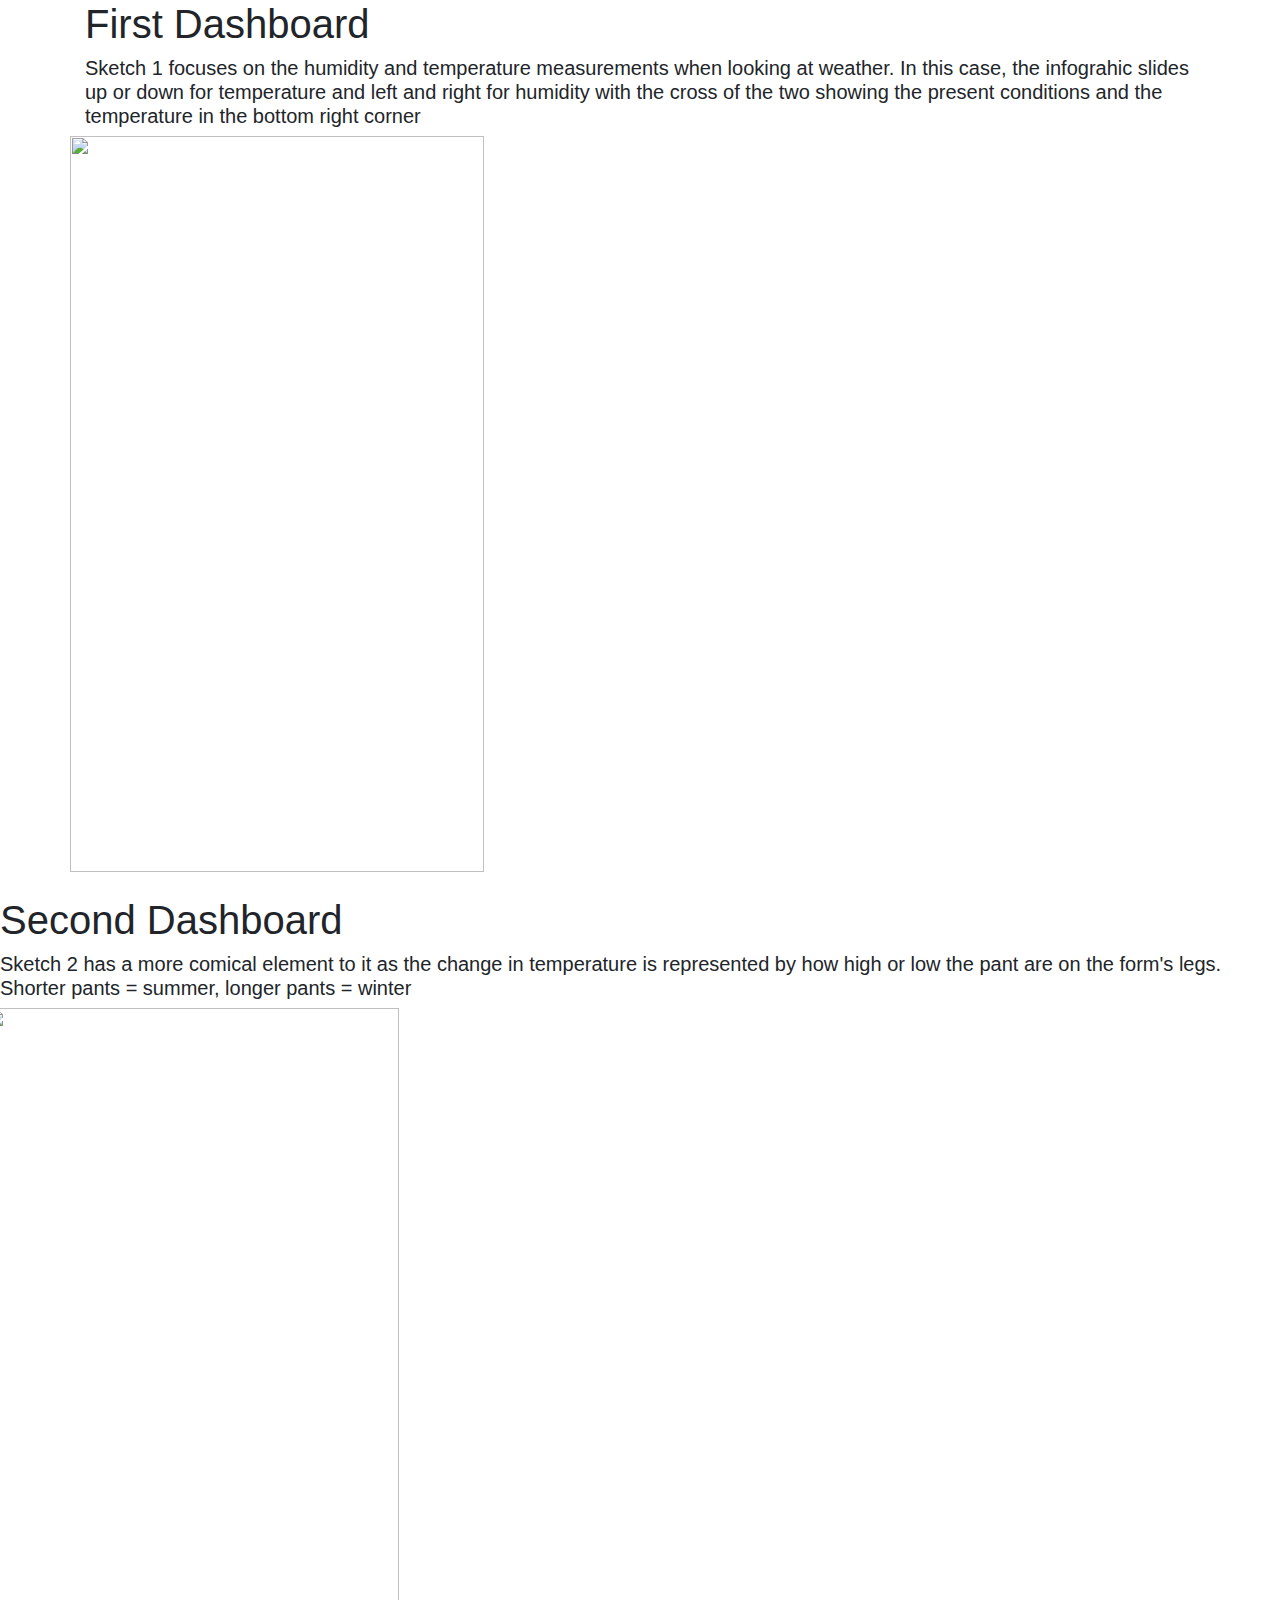
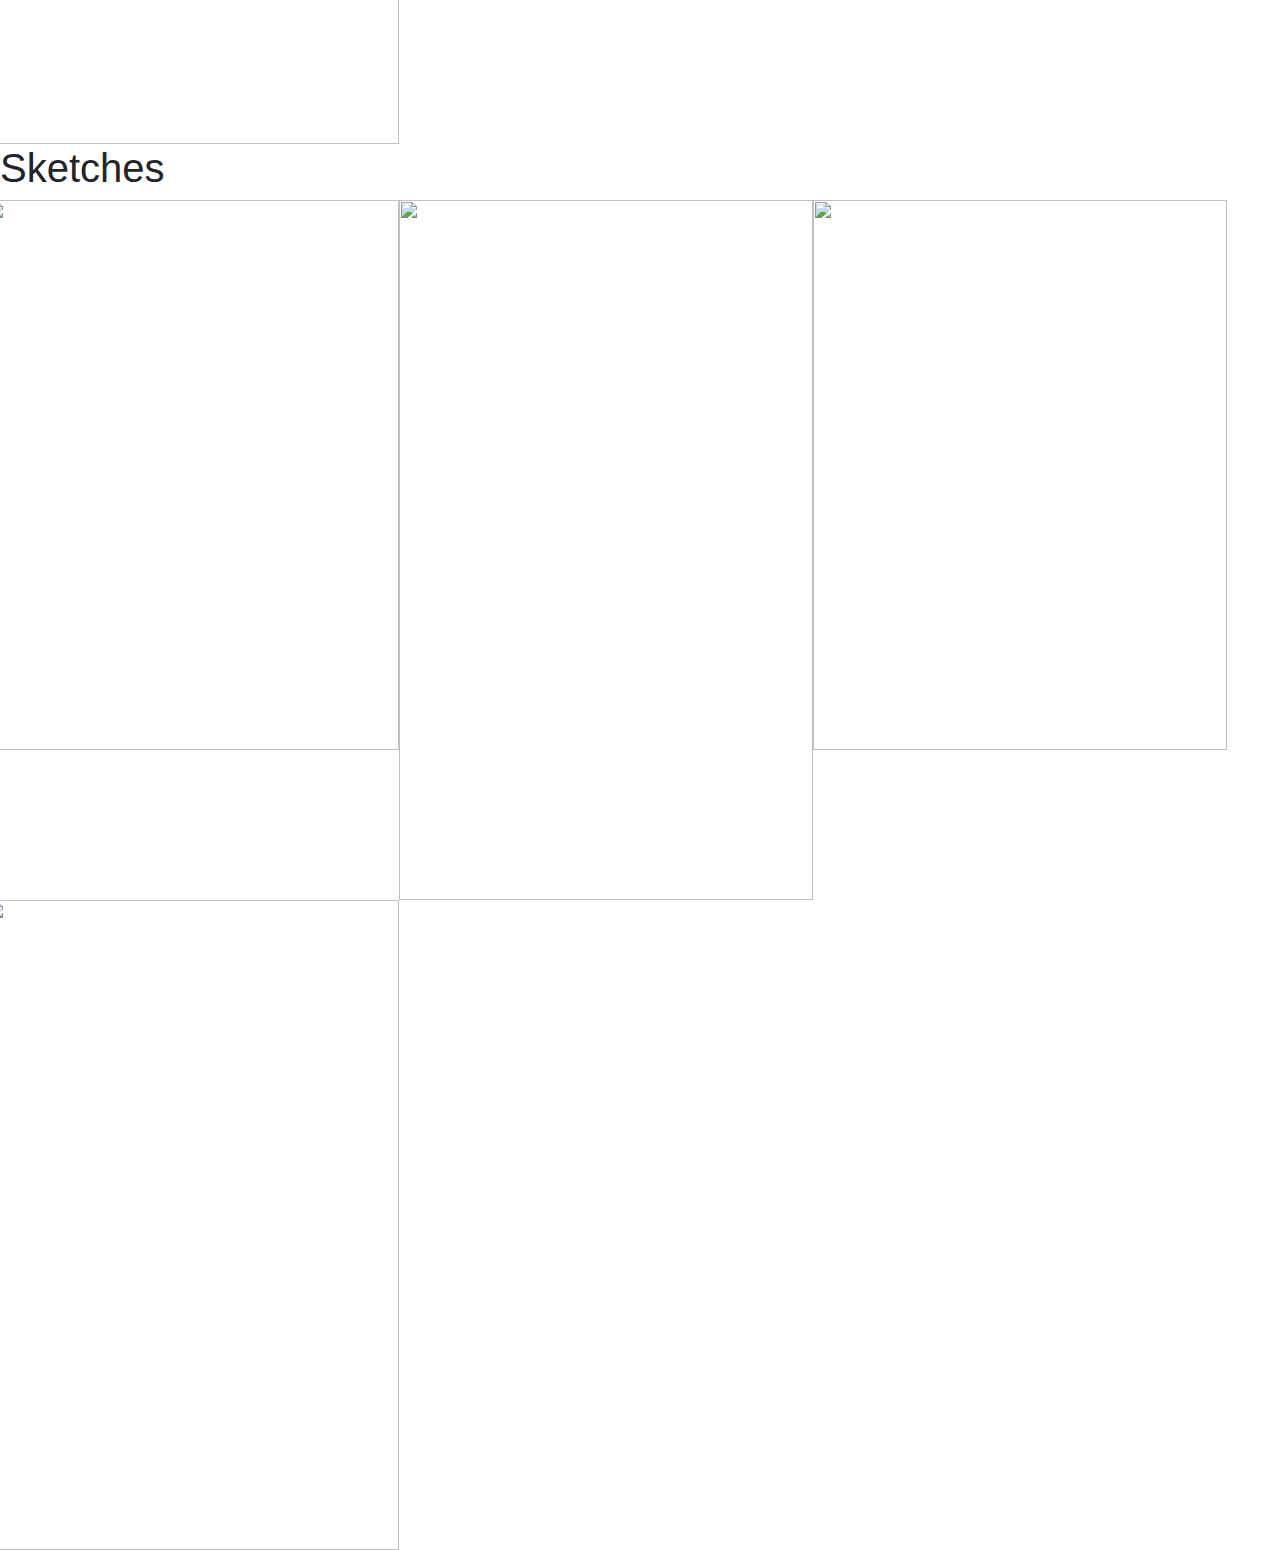
==== Project_2/index.html @ bc3b7d24 "Update index.html" ====
<!DOCTYPE html>
<html lang="en">
<head>
    <meta charset="UTF-8">
    <title>Weather App - Project 2</title>
    <link rel="stylesheet" href="https://maxcdn.bootstrapcdn.com/bootstrap/4.0.0/css/bootstrap.min.css" integrity="sha384-Gn5384xqQ1aoWXA+058RXPxPg6fy4IWvTNh0E263XmFcJlSAwiGgFAW/dAiS6JXm" crossorigin="anonymous">
    <link href="style.css" rel="stylesheet"/>
</head>
<body>
    
<div class="container">
    <div class="row">
        <h1 class="col-md-12">First Dashboard</h1>
        <h5 class="col-md-12"> Sketch 1 focuses on the humidity and temperature measurements when looking at weather. In this case, the infograhic slides up or down for temperature and left and right for humidity with the cross of the two showing the present conditions and the temperature in the bottom right corner </h5>
        <img src="4.032-Proj2(Part1)-1.jpg" height="736" width="414">
        <!--<div id="mobile1"></div>-->
        </div>
    </div>
    
    <br/>
    <div class="row">
        <h1 class="col-md-12">Second Dashboard</h1>
        <h5 class="col-md-12"> Sketch 2 has a more comical element to it as the change in temperature is represented by how high or low the pant are on the form's legs. Shorter pants = summer, longer pants = winter </h5>
        <img src="4.032-Proj2(Part1)-2(inkscape).jpg" height="736" width="414" />
        <!--<div id="mobile2"></div>-->
    </div>

<div class="row">
        <h1 class="col-md-12">Sketches</h1>
        <img src="sketch1.jpg" height="550" width="414"/>
        <img src="sketch2.jpg" height="700" width="414"/>
        <img src="sketch3.jpg" height="550" width="414"/>
        <img src="sketch4.jpg" height="650" width="414"/>
    
    </div>
</div>
    
        
  
<script src="https://d3js.org/d3.v4.min.js"></script>
<script src="script.js"></script>
</body>
</html>
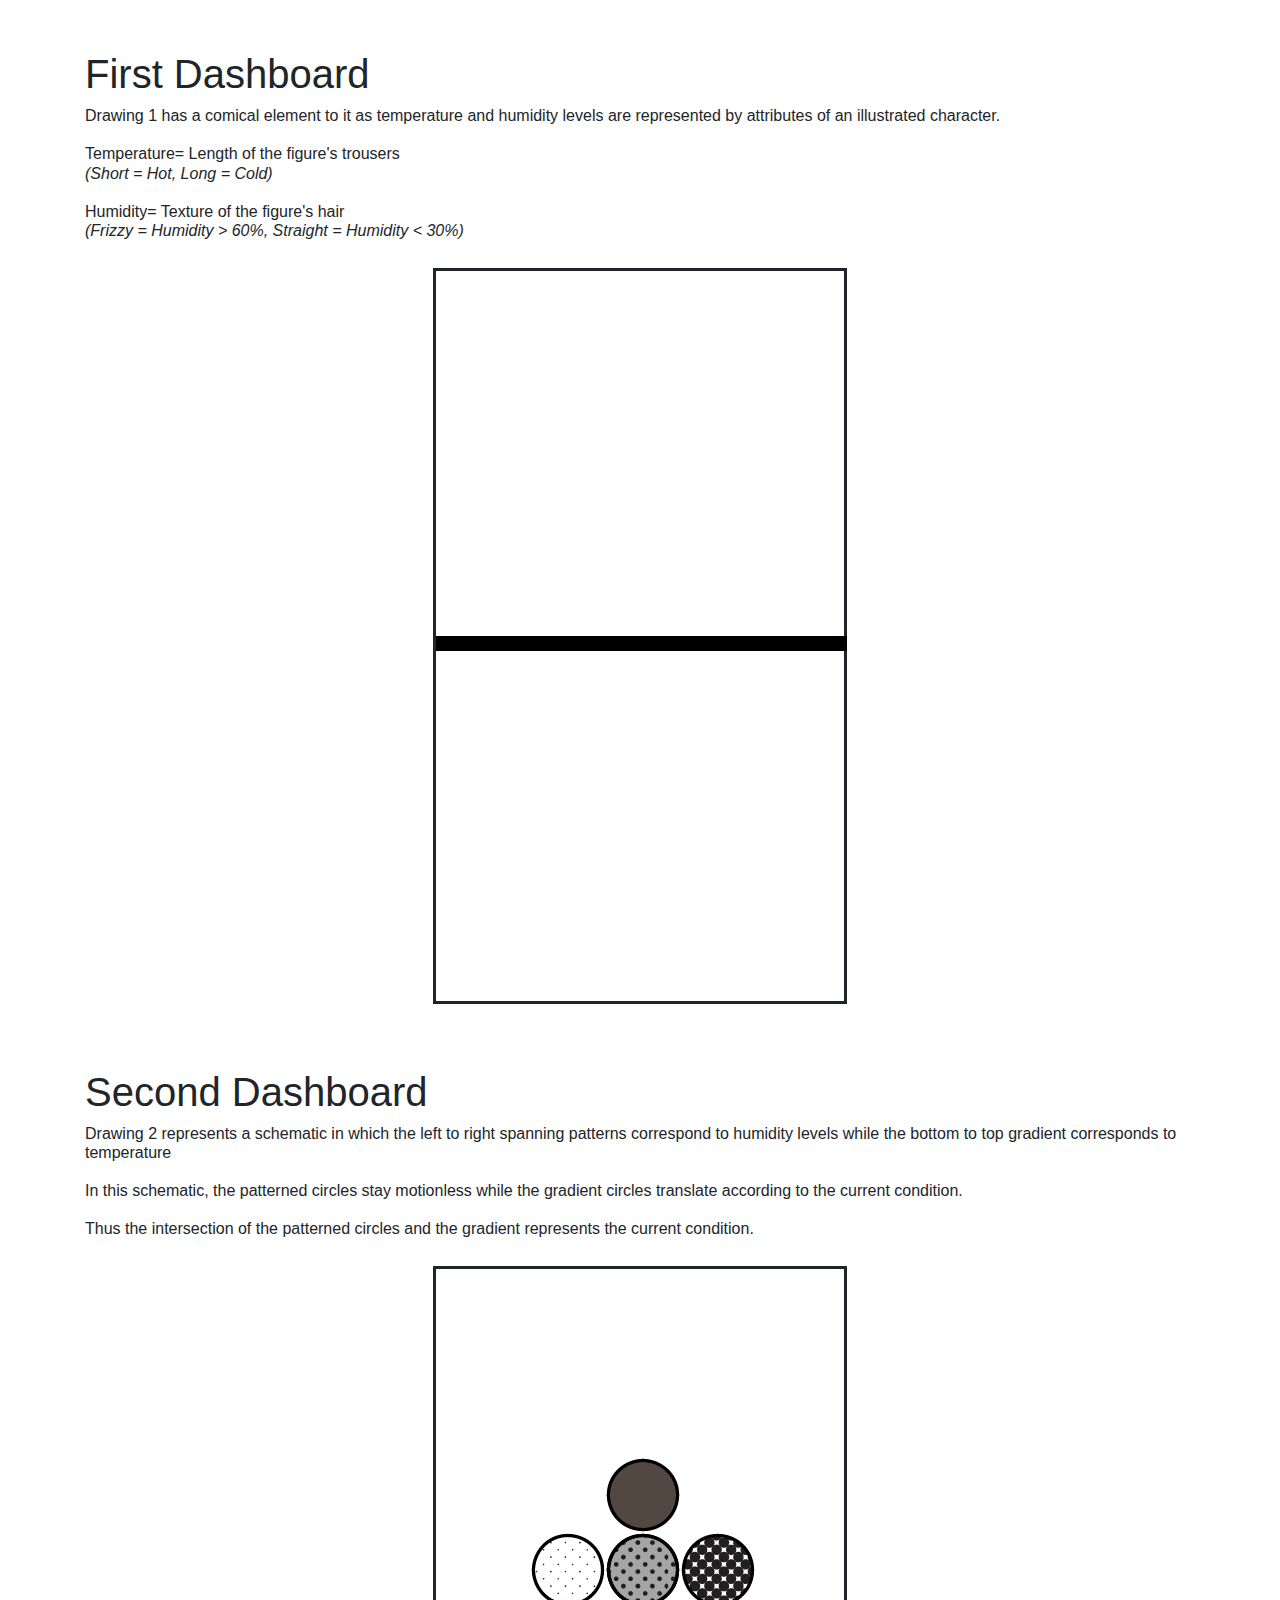
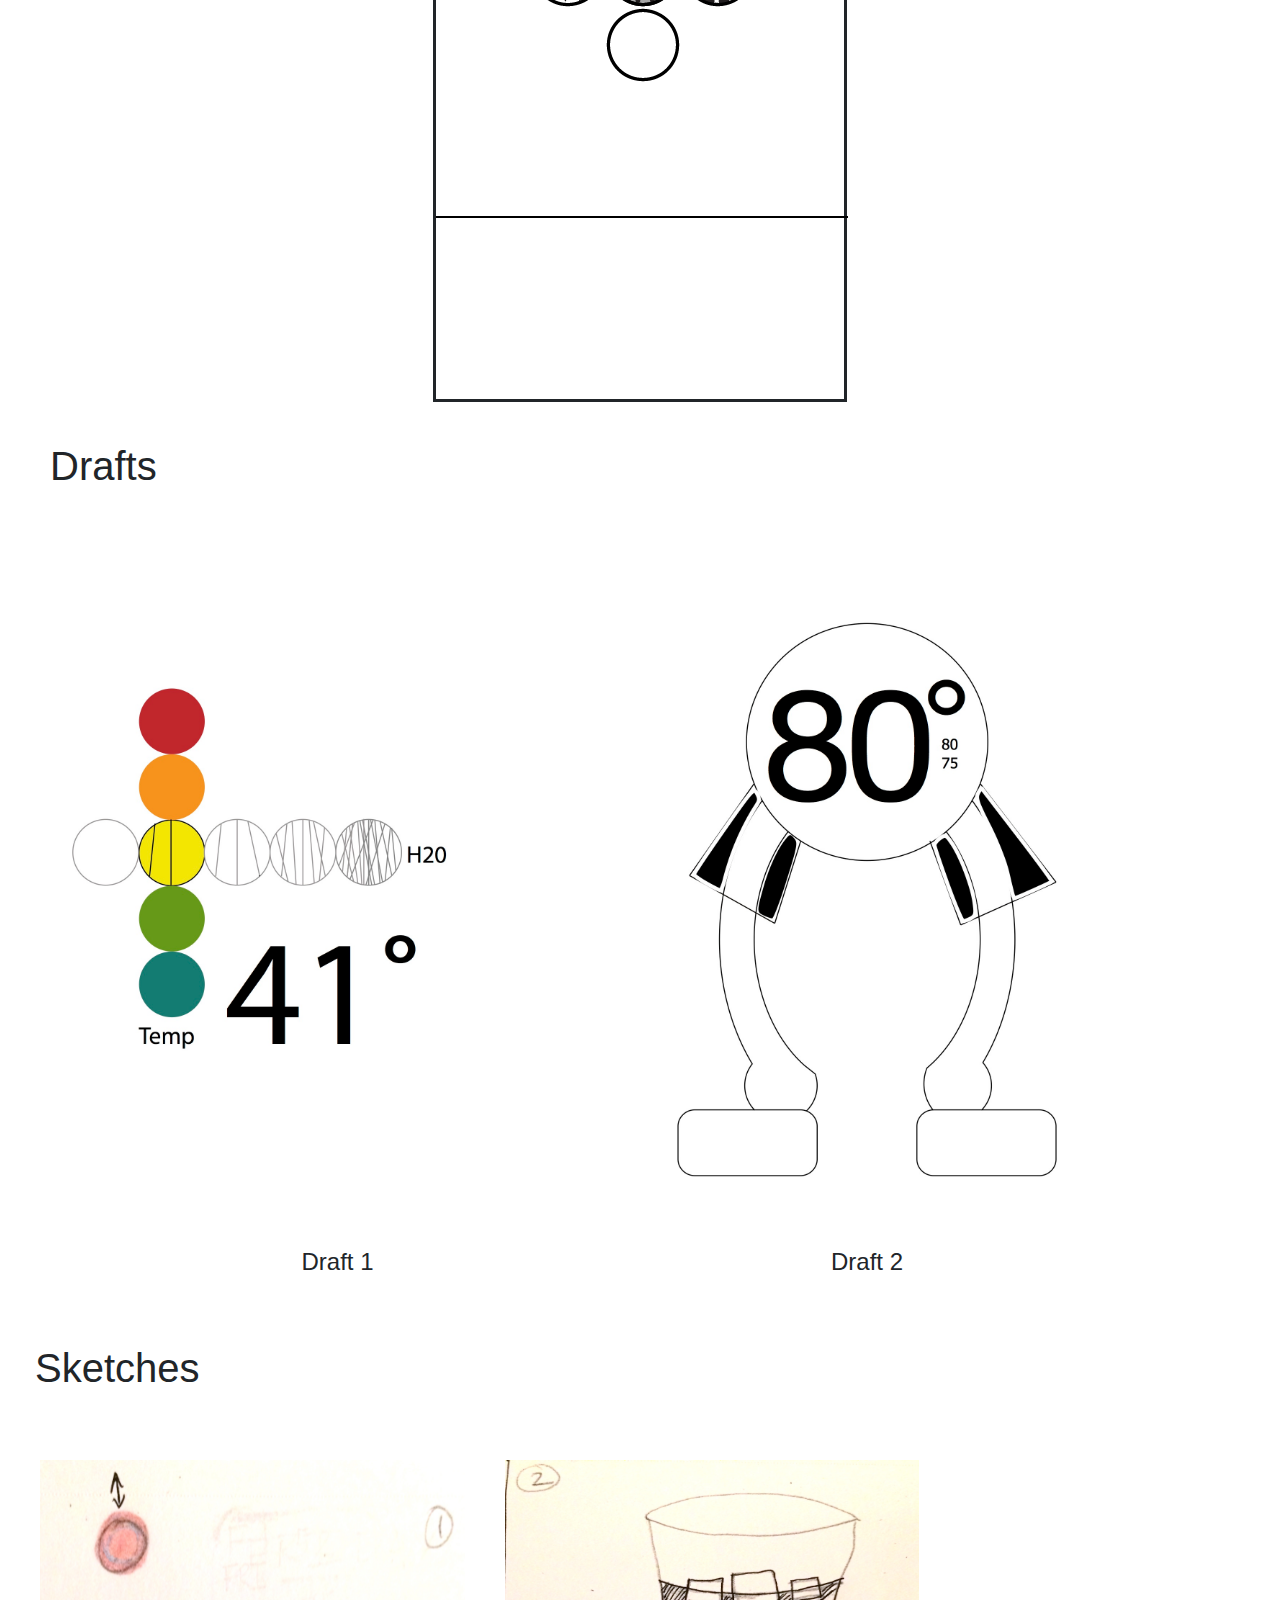
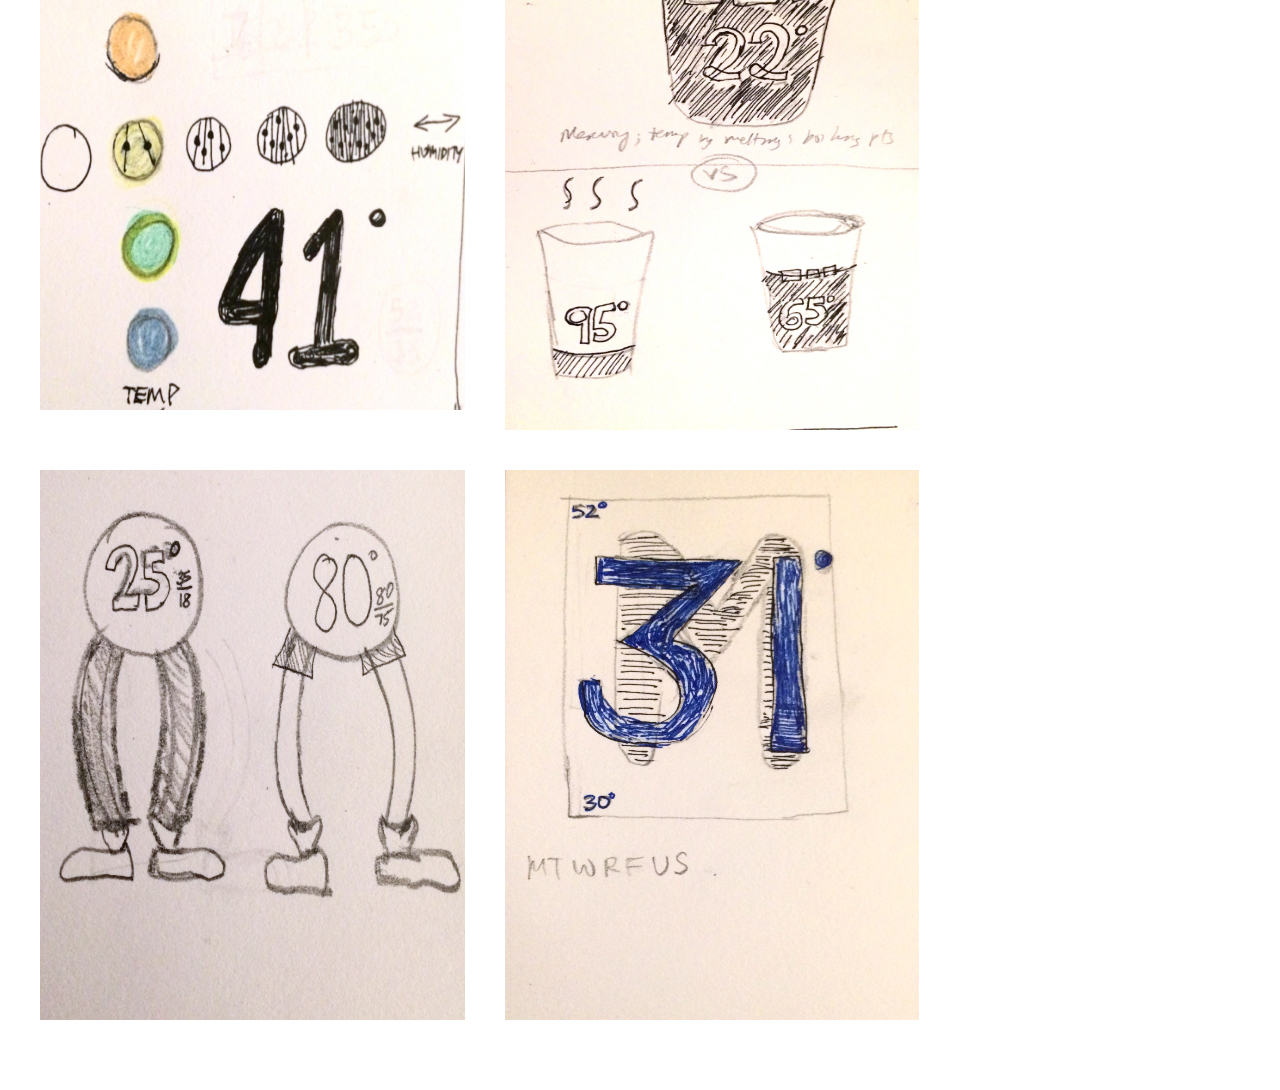
==== commit fa43142f: "final edit 1" ====
--- a/Project_2/index.html
+++ b/Project_2/index.html
@@ -3,41 +3,99 @@
 <head>
     <meta charset="UTF-8">
     <title>Weather App - Project 2</title>
+    
     <link rel="stylesheet" href="https://maxcdn.bootstrapcdn.com/bootstrap/4.0.0/css/bootstrap.min.css" integrity="sha384-Gn5384xqQ1aoWXA+058RXPxPg6fy4IWvTNh0E263XmFcJlSAwiGgFAW/dAiS6JXm" crossorigin="anonymous">
-    <link href="style.css" rel="stylesheet"/>
+    <link href="https://fonts.googleapis.com/css?family=Fira+Sans:300,400,500,700" rel="stylesheet">
+    <link href="style.css" rel="stylesheet"/>  
 </head>
+    
 <body>
     
 <div class="container">
+    
     <div class="row">
         <h1 class="col-md-12">First Dashboard</h1>
-        <h5 class="col-md-12"> Sketch 1 focuses on the humidity and temperature measurements when looking at weather. In this case, the infograhic slides up or down for temperature and left and right for humidity with the cross of the two showing the present conditions and the temperature in the bottom right corner </h5>
-        <img src="4.032-Proj2(Part1)-1.jpg" height="736" width="414">
-        <!--<div id="mobile1"></div>-->
+        <h6 class="col-md-12"> Drawing 1 has a comical element to it as temperature and humidity levels are represented by attributes of an illustrated character. 
+        <br/> 
+        <br/>
+        Temperature= Length of the figure's trousers
+        <br/><i>(Short = Hot, Long = Cold)</i>
+        <br/>
+        <br/>   
+        Humidity= Texture of the figure's hair
+        <br/>
+        <i>(Frizzy = Humidity > 60%, Straight = Humidity < 30%)</i>
+        <br/>
+        <br/>
+        </h6>
+            
+        <div id="mobile1">
+        <div id = "humiditysection">
         </div>
+        <div class="line" id="line1"></div>
+        <div id = "tempsection">
+        </div>  
+        </div>   
     </div>
     
     <br/>
     <div class="row">
         <h1 class="col-md-12">Second Dashboard</h1>
-        <h5 class="col-md-12"> Sketch 2 has a more comical element to it as the change in temperature is represented by how high or low the pant are on the form's legs. Shorter pants = summer, longer pants = winter </h5>
-        <img src="4.032-Proj2(Part1)-2(inkscape).jpg" height="736" width="414" />
-        <!--<div id="mobile2"></div>-->
+        <h6 class="col-md-12"> Drawing 2 represents a schematic in which the left to right spanning patterns correspond to humidity levels while the bottom to top gradient corresponds to temperature
+        <br/>
+        <br/>
+        In this schematic, the patterned circles stay motionless while the gradient circles translate according to the current condition.
+        <br/>  
+        <br/>
+        Thus the intersection of the patterned circles and the gradient represents the current condition.
+        <br/>
+        <br/>
+        </h6>
+        <div id="mobile2">
+            <div id = "imgsection">
+            <img id = "tempcircles" src="images1/temp.png"/>
+            <img id = "humcircles" src="images1/humidity.png"/>
+            </div>
+            <div class="line2" id="line2"></div>
+            <div id = "txtsection">
+            </div>
+        </div>
     </div>
-
+            
+    
+</div>    
+        
+<div class="row">
+    <h1 class="col-md-12">Drafts</h1>
+    
+    <div class="col-6">
+    <img src="drafts/4.032-Proj2(Part1)-1.jpg" height="736" width="414" alt=""style="border:5px;margin:5px;"/>
+    <center><figcaption><font size="+2">Draft 1</font></figcaption></center>
+    </div>
+    
+    <div class="col-6"><figure>
+    <img src="drafts/4.032-Proj2(Part1)-2(inkscape).jpg" height="736" width="414" alt=""style="border:5px;margin:5px;"/>
+        <center><figcaption><font size="+2">Draft 2</font></figcaption></center></figure>     
+    <br/>
+    <br/>
+    <br/>                         
+    </div>
+    
 <div class="row">
         <h1 class="col-md-12">Sketches</h1>
-        <img src="sketch1.jpg" height="550" width="414"/>
-        <img src="sketch2.jpg" height="700" width="414"/>
-        <img src="sketch3.jpg" height="550" width="414"/>
-        <img src="sketch4.jpg" height="650" width="414"/>
-    
+        <br/>
+        <br/>
+        <br/>
+        <br/>
+        <img src="sketches/sketch1.jpg" height="550" width="425"style="border:50px;margin:20px;clear:both;"/>
+        <img src="sketches/sketch2.jpg" height="570" width="414"style="border:50px;margin:20px;clear:both;"/>
+        <img src="sketches/sketch3.jpg" height="550" width="425"style="border:50px;margin:20px;clear:both;"/>
+        <img src="sketches/sketch4.jpg" height="550" width="414"style="border:50px;margin:20px;clear:both;"/>
     </div>
-</div>
-    
-        
+</div>  
   
 <script src="https://d3js.org/d3.v4.min.js"></script>
 <script src="script.js"></script>
 </body>
+    
 </html>
--- a/Project_2/style.css
+++ b/Project_2/style.css
@@ -0,0 +1,75 @@
+body {
+    padding: 50px;
+}
+
+figure {
+    display: inline-block;
+}
+
+img{
+    max-width: 100%
+    height: auto
+}
+
+.line {
+    width: 411px;
+    height: 15px;
+    background-color: black;
+    position: absolute;
+}
+
+.line2 {
+    width: 412px;
+    height: 2px;
+    background-color: black;
+    position: absolute;
+}
+
+
+#mobile1,#mobile2 {
+    width: 414px;
+    height: 736px;
+    border: 3px solid;
+    float: left;
+    margin-left: auto;
+    margin-right: auto;
+    margin-bottom:40px;
+    position: relative;
+}
+
+#tempsection, #humiditysection{
+    height: 50%;
+    width : 100%;
+}
+
+#imgsection{
+    height: 75%;
+    width : 100%;
+}
+
+#txtsection{
+   height: 25%;
+    width : 100%; 
+}
+
+
+#humcircles, #tempcircles{
+    max-width: 100%
+    height: auto;
+    position: absolute;
+}
+
+#tempsection img, #humiditysection img {
+    height: 100%;
+    width : 100%;
+}
+
+
+
+
+
+
+
+
+
+
